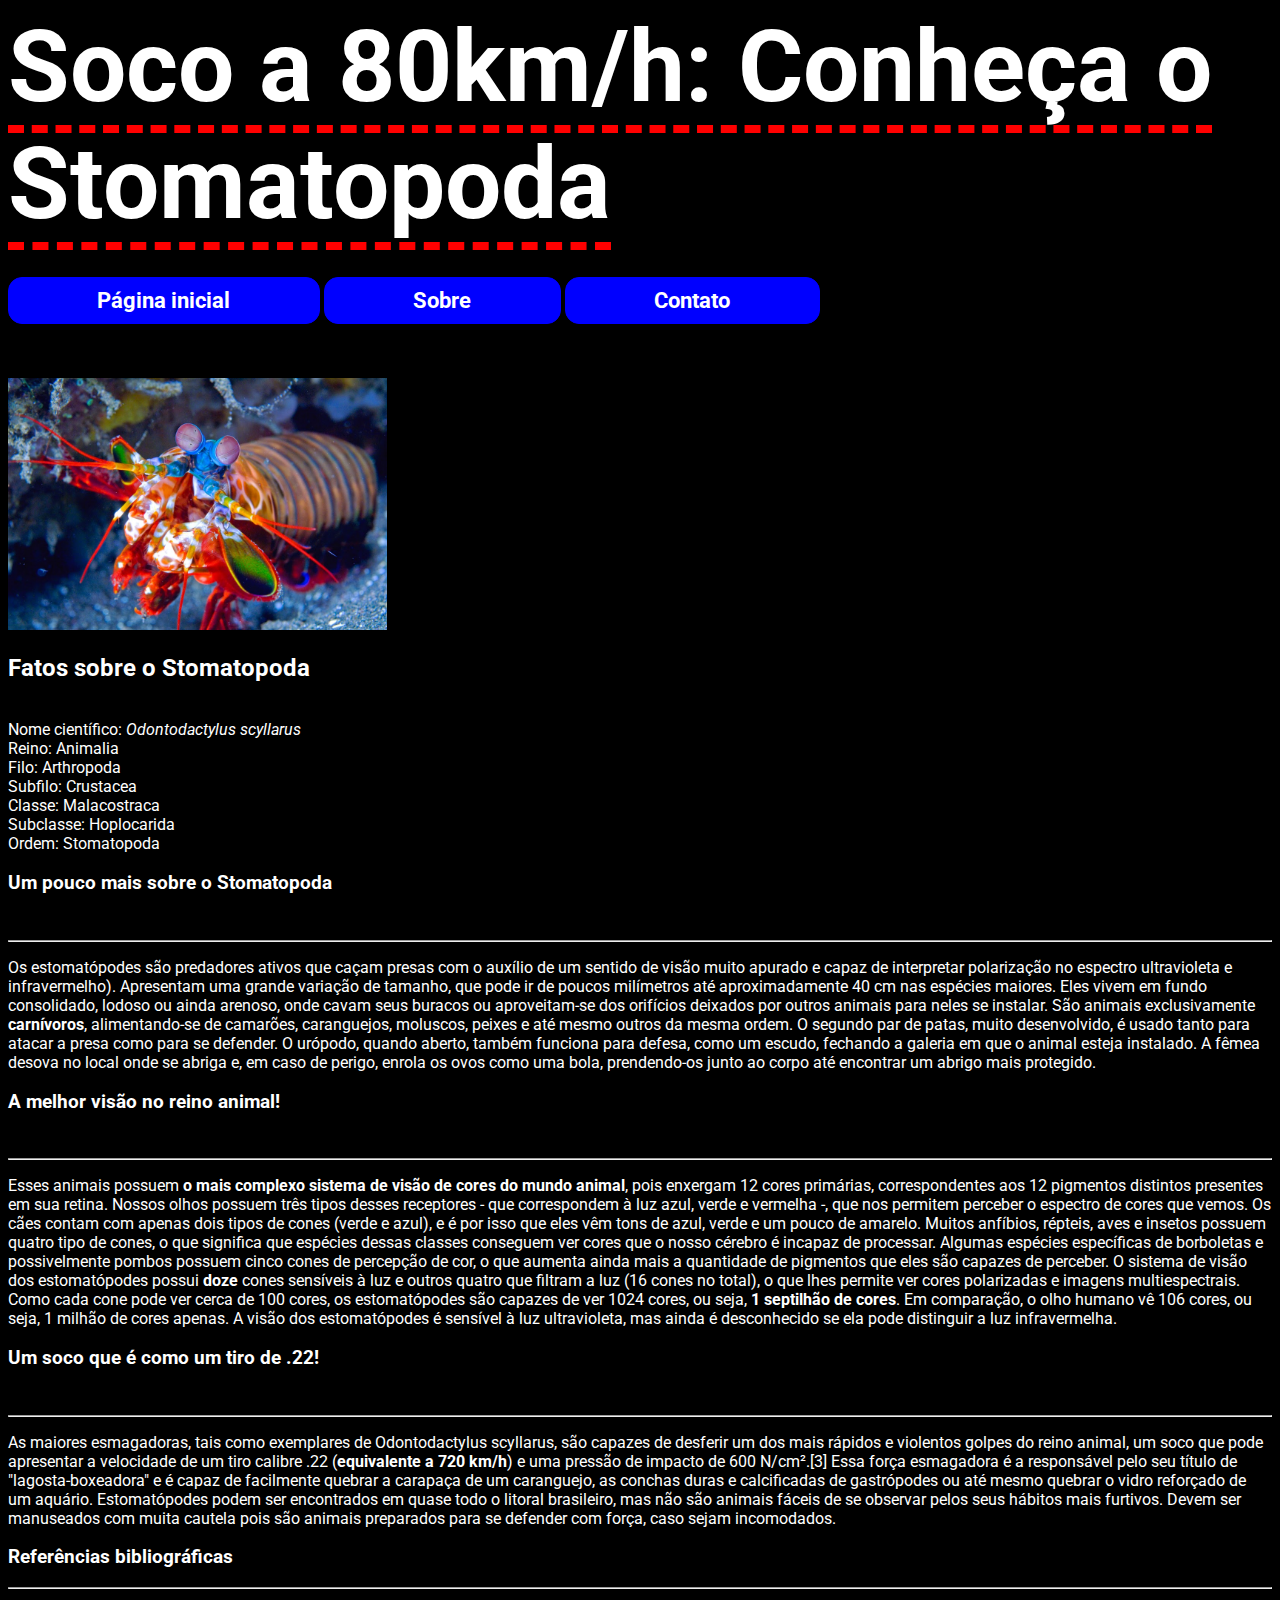
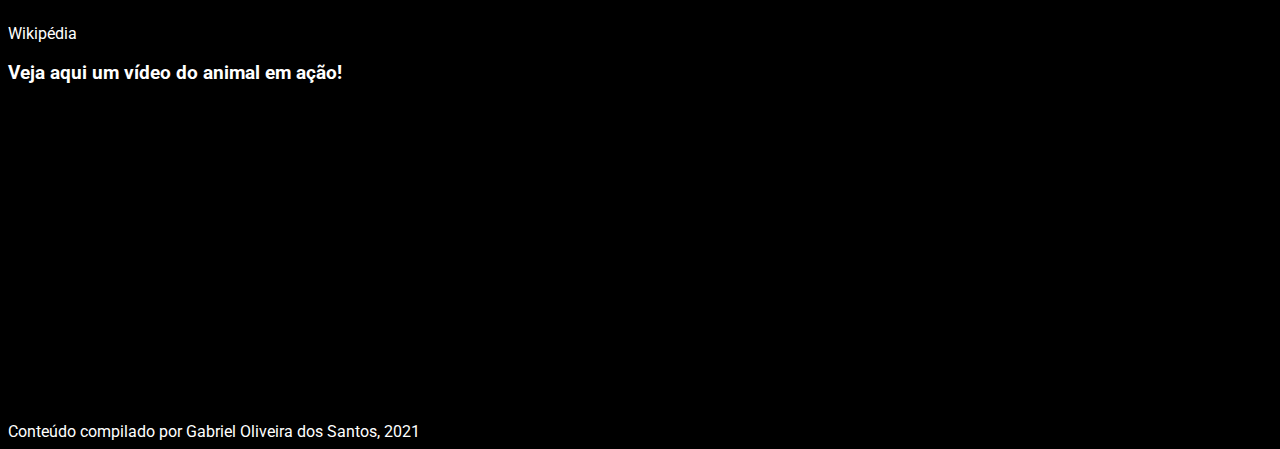
==== trybe-exercicios/fundamentos/bloco-3-introducao-a-html-e-css/dia-4-html-semantico/index.html @ 5a0d0751 "Adiciona o comeco da estilizacao do inicio da pagina" ====
<!DOCTYPE html>
<html>
  <head>
    <meta charset="UTF-8" />
    <meta name="viewport" content="width=device-width" />
    <title>Stomatopoda</title>
    <link rel="stylesheet" type="text/css" href="style.css">
    <link rel="preconnect" href="https://fonts.googleapis.com">
    <link rel="preconnect" href="https://fonts.gstatic.com" crossorigin>
    <link href="https://fonts.googleapis.com/css2?family=Roboto:ital,wght@0,100;1,100&display=swap" rel="stylesheet">
  </head>
  <body>
    <!--Título-->
    <h1>Soco a 80km/h: Conheça o Stomatopoda</h1>
    <!--Menu de navegação-->
    <nav>
      <ul>
        <li>Página inicial</li>
        <li>Sobre</li>
        <li>Contato</li>
      </ul>
    </nav>
    <!--Imagem referente ao animal em questão-->
    <img alt="Stomatopoda olhando para frente" src="stoma_main.jpg" id="stoma_main">
    <!--Artigo principal-->
    <article>
      <!--Seção com informações tabulares do Stomatopoda-->
      <section id="main_intro">
        <h2>Fatos sobre o Stomatopoda</h2>
        <ul>
          <li>Nome científico: <em>Odontodactylus scyllarus</em></li>
          <li>Reino: Animalia</li>
          <li>Filo: Arthropoda</li>
          <li>Subfilo: Crustacea</li>
          <li>Classe: Malacostraca</li>
          <li>Subclasse: Hoplocarida</li>
          <li>Ordem: Stomatopoda</li>
        </ul>
      </section>
      <section>
      <!--Mais informações-->
        <h3>Um pouco mais sobre o Stomatopoda</h3>
        <img>
        <hr>
        <p>
          Os estomatópodes são predadores ativos que caçam presas com o auxílio de um sentido de visão muito apurado e capaz de interpretar polarização no espectro ultravioleta e infravermelho). Apresentam uma grande variação de tamanho, que pode ir de poucos milímetros até aproximadamente 40 cm nas espécies maiores. Eles vivem em fundo consolidado, lodoso ou ainda arenoso, onde cavam seus buracos ou aproveitam-se dos orifícios deixados por outros animais para neles se instalar. São animais exclusivamente <b>carnívoros</b>, alimentando-se de camarões, caranguejos, moluscos, peixes e até mesmo outros da mesma ordem. O segundo par de patas, muito desenvolvido, é usado tanto para atacar a presa como para se defender. O urópodo, quando aberto, também funciona para defesa, como um escudo, fechando a galeria em que o animal esteja instalado. A fêmea desova no local onde se abriga e, em caso de perigo, enrola os ovos como uma bola, prendendo-os junto ao corpo até encontrar um abrigo mais protegido.
        </p>
        <!--Visão do animal-->
        <h3>A melhor visão no reino animal!</h3>
        <img>
        <hr>
        <p>
          Esses animais possuem <b>o mais complexo sistema de visão de cores do mundo animal</b>, pois enxergam 12 cores primárias, correspondentes aos 12 pigmentos distintos presentes em sua retina.
          Nossos olhos possuem três tipos desses receptores - que correspondem à luz azul, verde e vermelha -, que nos permitem perceber o espectro de cores que vemos. Os cães contam com apenas dois tipos de cones (verde e azul), e é por isso que eles vêm tons de azul, verde e um pouco de amarelo. Muitos anfíbios, répteis, aves e insetos possuem quatro tipo de cones, o que significa que espécies dessas classes conseguem ver cores que o nosso cérebro é incapaz de processar. Algumas espécies específicas de borboletas e possivelmente pombos possuem cinco cones de percepção de cor, o que aumenta ainda mais a quantidade de pigmentos que eles são capazes de perceber. O sistema de visão dos estomatópodes possui <b>doze</b> cones sensíveis à luz e outros quatro que filtram a luz (16 cones no total), o que lhes permite ver cores polarizadas e imagens multiespectrais.
          Como cada cone pode ver cerca de 100 cores, os estomatópodes são capazes de ver 1024 cores, ou seja, <b>1 septilhão de cores</b>. Em comparação, o olho humano vê 106 cores, ou seja, 1 milhão de cores apenas. A visão dos estomatópodes é sensível à luz ultravioleta, mas ainda é desconhecido se ela pode distinguir a luz infravermelha.
        </p>
        <!--Sobre o famoso "soco" do animal-->
        <h3>Um soco que é como um tiro de .22!</h3>
        <img>
        <hr>
        <p>
          As maiores esmagadoras, tais como exemplares de Odontodactylus scyllarus, são capazes de desferir um dos mais rápidos e violentos golpes do reino animal, um soco que pode apresentar a velocidade de um tiro calibre .22 (<b>equivalente a 720 km/h</b>) e uma pressão de impacto de 600 N/cm².[3] Essa força esmagadora é a responsável pelo seu título de "lagosta-boxeadora" e é capaz de facilmente quebrar a carapaça de um caranguejo, as conchas duras e calcificadas de gastrópodes ou até mesmo quebrar o vidro reforçado de um aquário.
          Estomatópodes podem ser encontrados em quase todo o litoral brasileiro, mas não são animais fáceis de se observar pelos seus hábitos mais furtivos. Devem ser manuseados com muita cautela pois são animais preparados para se defender com força, caso sejam incomodados.
        </p>
        <!--Bibliografia-->
        <h3>Referências bibliográficas</h3>
        <hr>
        <ul>
          <li><a>Wikipédia</a></li>
        </ul>
      </section>
    </article>
    <!--Referência em vídeo-->
    <aside>
      <h3>Veja aqui um vídeo do animal em ação!</h3>
      <iframe width="560" height="315" src="https://www.youtube.com/embed/E0Li1k5hGBE" title="YouTube video player" frameborder="0" allow="accelerometer; autoplay; clipboard-write; encrypted-media; gyroscope; picture-in-picture" allowfullscreen></iframe>
    </aside>
    <!--Rodapé-->
    <footer>Conteúdo compilado por Gabriel Oliveira dos Santos, 2021</footer>
  </body>
</html>
---- trybe-exercicios/fundamentos/bloco-3-introducao-a-html-e-css/dia-4-html-semantico/style.css ----
body {
    font-family: 'Roboto', sans-serif;
    background-color: black;
    color: white;
}

h1 {
    font-size: 100px;
    position: relative;
    border-bottom: 8px dashed red;
    display: inline;
}

#main_intro {

}

#stoma_main {
    margin-top: 3%;
    width: 30%;
}

ul {
    padding-top: 1.5%;
    padding-left: 0;
}

nav ul li {
    list-style-type: none;
    font-size: 135%;
    font-weight: bold;
    display: inline-block;
    border: 1px solid blue;
    max-width: 30%;
    padding-left: 7%;
    padding-right: 7%;
    padding-top: 10px;
    padding-bottom: 10px;
    background-color: blue;
    border-radius: 14px;
}
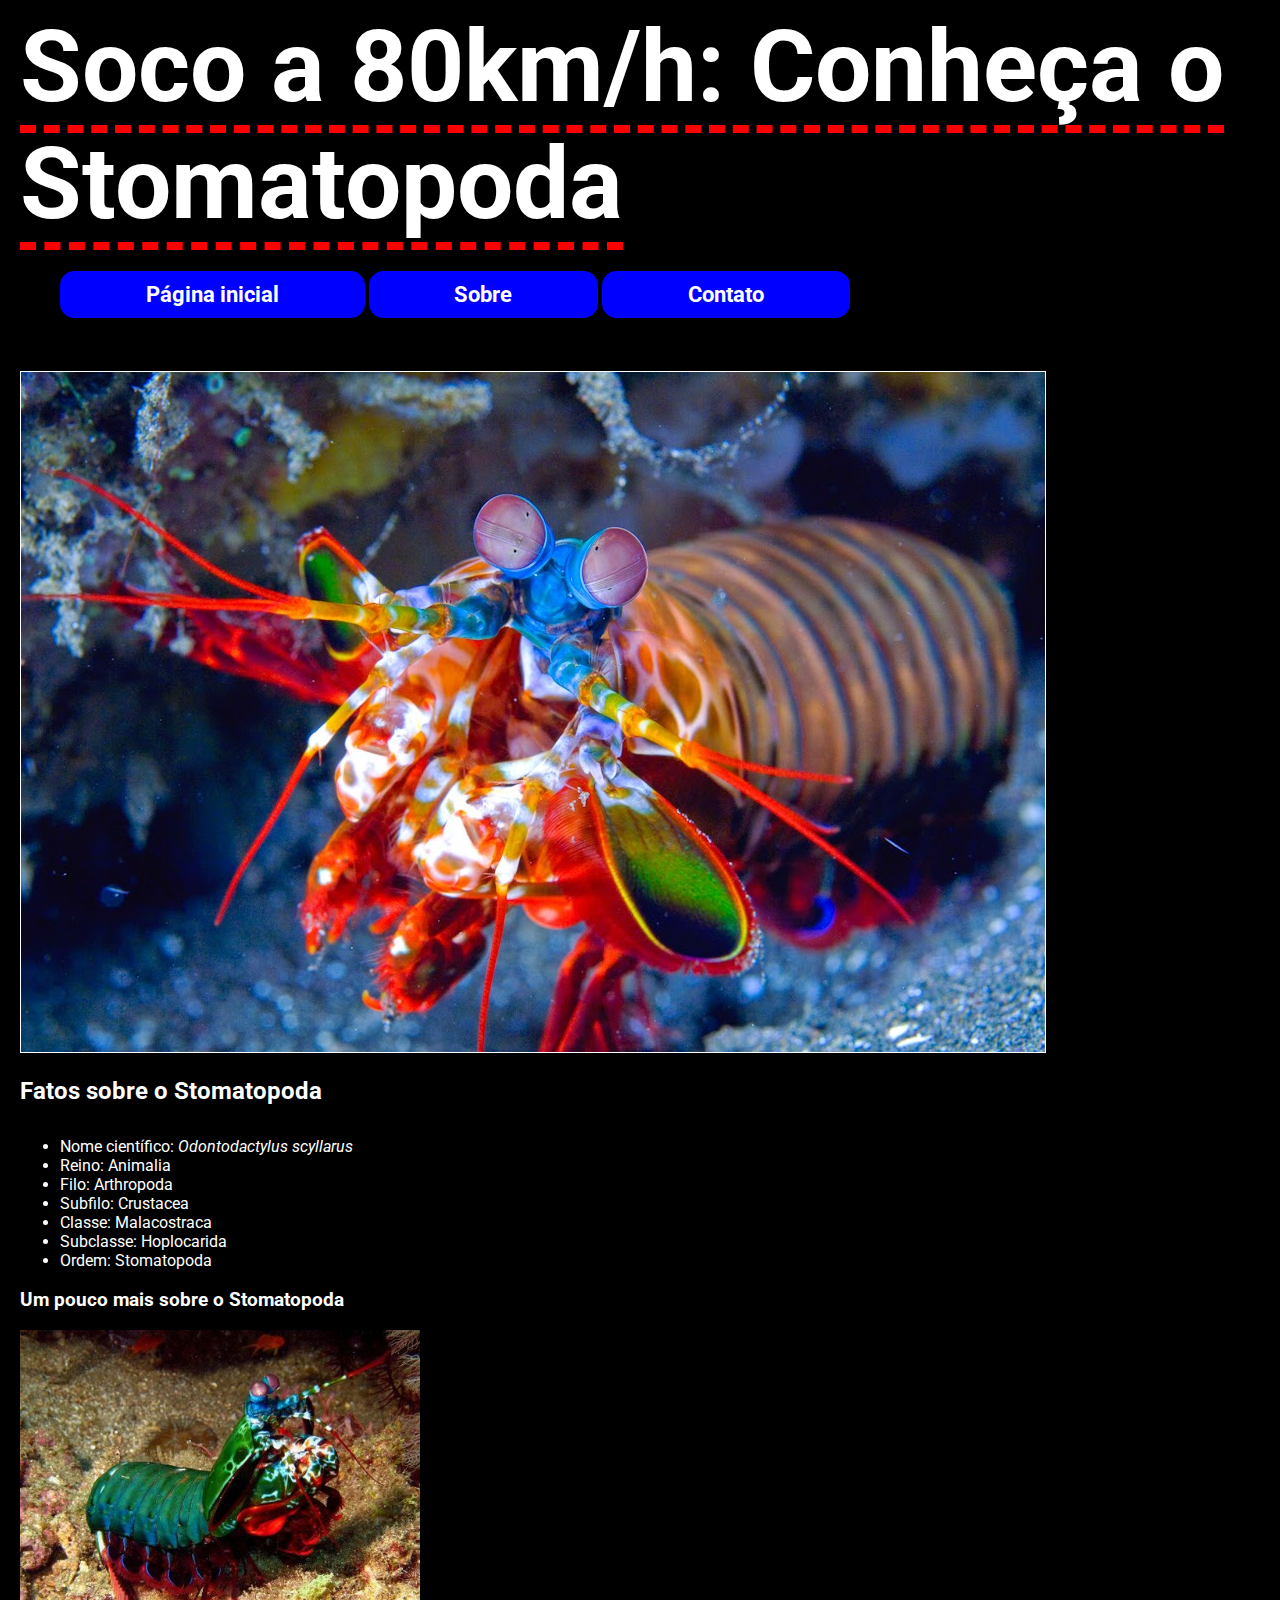
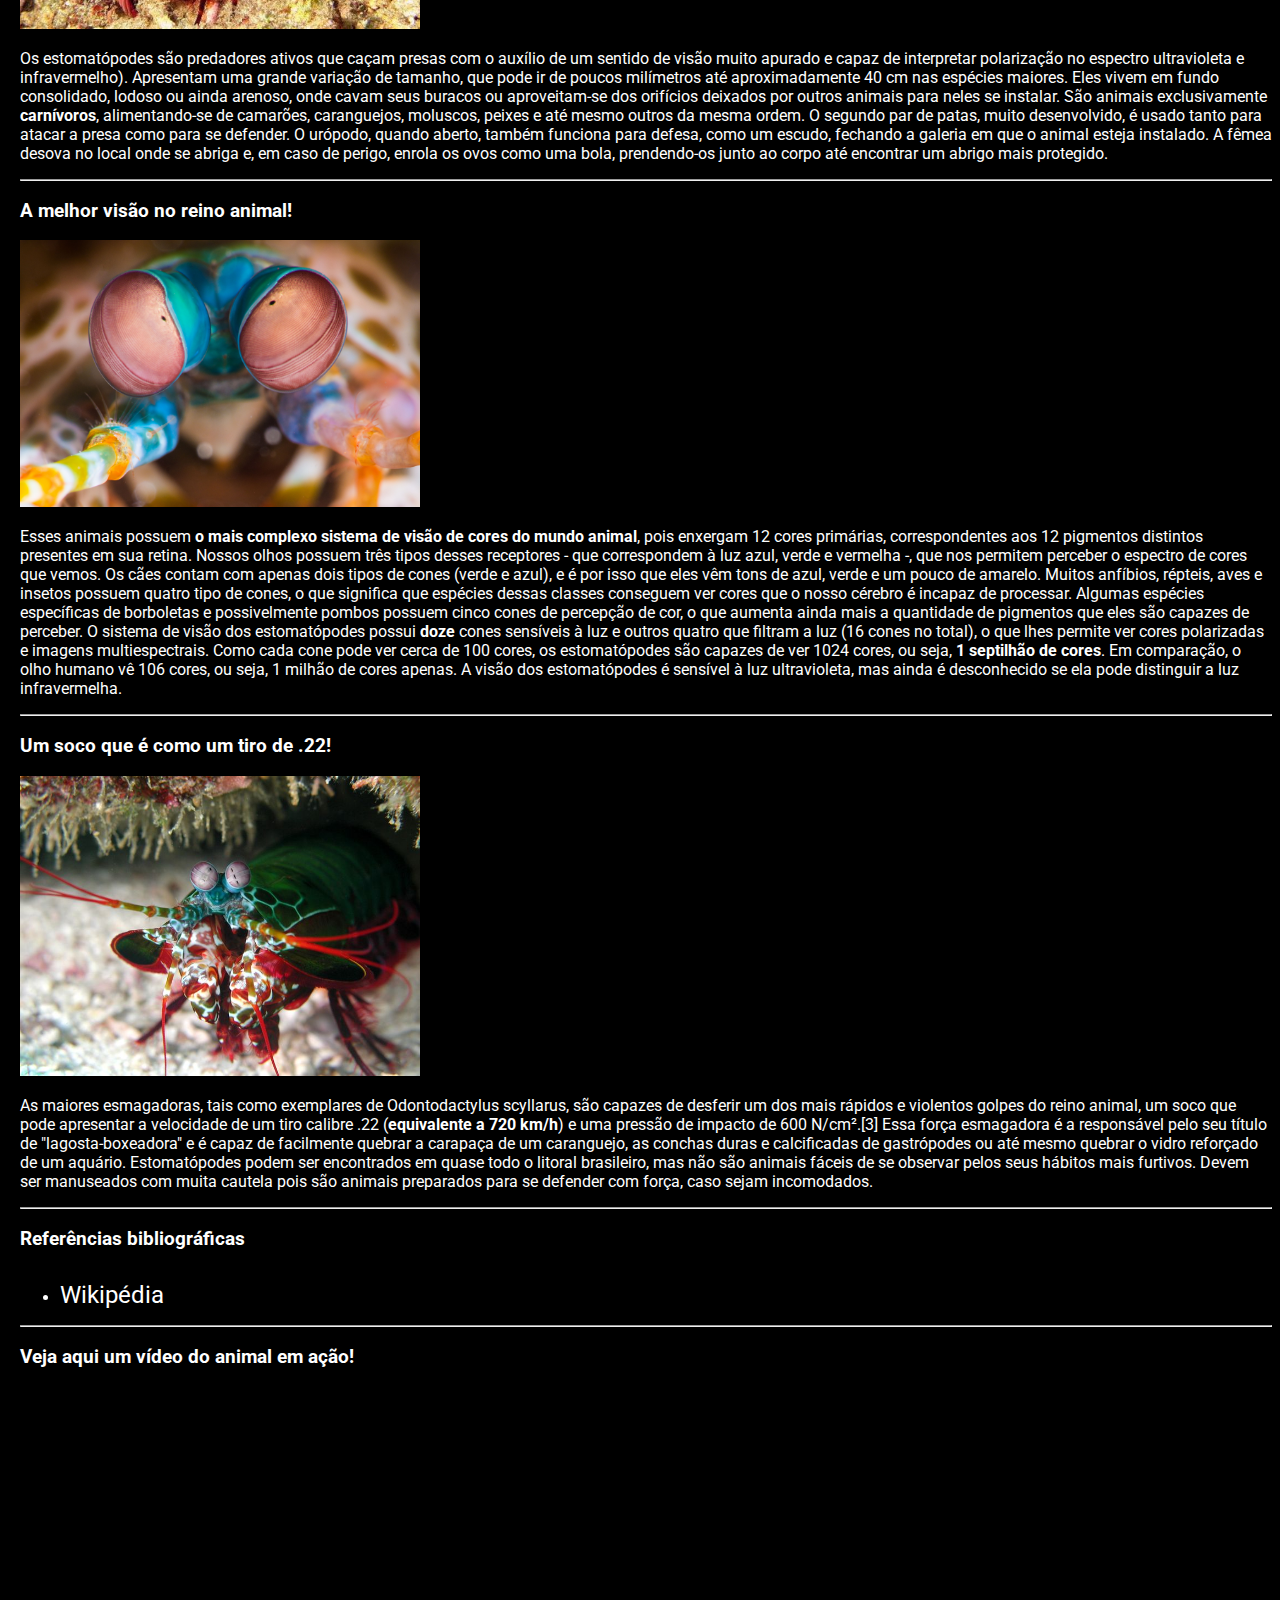
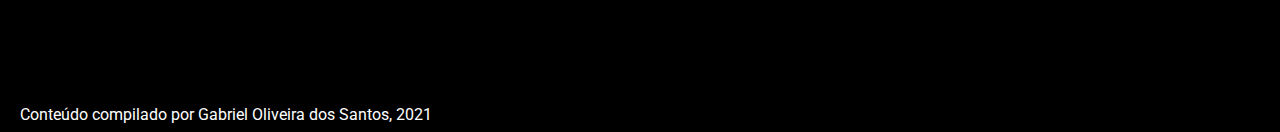
==== commit a71d3873: "Finaliza a pagina" ====
--- a/trybe-exercicios/fundamentos/bloco-3-introducao-a-html-e-css/dia-4-html-semantico/index.html
+++ b/trybe-exercicios/fundamentos/bloco-3-introducao-a-html-e-css/dia-4-html-semantico/index.html
@@ -21,11 +21,11 @@
       </ul>
     </nav>
     <!--Imagem referente ao animal em questão-->
-    <img alt="Stomatopoda olhando para frente" src="stoma_main.jpg" id="stoma_main">
+    <img alt="Stomatopoda olhando para frente" src="stoma_main.jpg" id="stoma_main_img">
     <!--Artigo principal-->
     <article>
       <!--Seção com informações tabulares do Stomatopoda-->
-      <section id="main_intro">
+      <section class="main intro">
         <h2>Fatos sobre o Stomatopoda</h2>
         <ul>
           <li>Nome científico: <em>Odontodactylus scyllarus</em></li>
@@ -40,34 +40,34 @@
       <section>
       <!--Mais informações-->
         <h3>Um pouco mais sobre o Stomatopoda</h3>
-        <img>
-        <hr>
+        <img alt="stomatopoda" src="stoma_about.jpg" id="stoma_about_img">
         <p>
           Os estomatópodes são predadores ativos que caçam presas com o auxílio de um sentido de visão muito apurado e capaz de interpretar polarização no espectro ultravioleta e infravermelho). Apresentam uma grande variação de tamanho, que pode ir de poucos milímetros até aproximadamente 40 cm nas espécies maiores. Eles vivem em fundo consolidado, lodoso ou ainda arenoso, onde cavam seus buracos ou aproveitam-se dos orifícios deixados por outros animais para neles se instalar. São animais exclusivamente <b>carnívoros</b>, alimentando-se de camarões, caranguejos, moluscos, peixes e até mesmo outros da mesma ordem. O segundo par de patas, muito desenvolvido, é usado tanto para atacar a presa como para se defender. O urópodo, quando aberto, também funciona para defesa, como um escudo, fechando a galeria em que o animal esteja instalado. A fêmea desova no local onde se abriga e, em caso de perigo, enrola os ovos como uma bola, prendendo-os junto ao corpo até encontrar um abrigo mais protegido.
         </p>
+        <hr>
         <!--Visão do animal-->
         <h3>A melhor visão no reino animal!</h3>
-        <img>
-        <hr>
+        <img alt="olhos do stomatopoda" src="stoma_eyes.jpg" id="stoma_eyes_img">
         <p>
           Esses animais possuem <b>o mais complexo sistema de visão de cores do mundo animal</b>, pois enxergam 12 cores primárias, correspondentes aos 12 pigmentos distintos presentes em sua retina.
           Nossos olhos possuem três tipos desses receptores - que correspondem à luz azul, verde e vermelha -, que nos permitem perceber o espectro de cores que vemos. Os cães contam com apenas dois tipos de cones (verde e azul), e é por isso que eles vêm tons de azul, verde e um pouco de amarelo. Muitos anfíbios, répteis, aves e insetos possuem quatro tipo de cones, o que significa que espécies dessas classes conseguem ver cores que o nosso cérebro é incapaz de processar. Algumas espécies específicas de borboletas e possivelmente pombos possuem cinco cones de percepção de cor, o que aumenta ainda mais a quantidade de pigmentos que eles são capazes de perceber. O sistema de visão dos estomatópodes possui <b>doze</b> cones sensíveis à luz e outros quatro que filtram a luz (16 cones no total), o que lhes permite ver cores polarizadas e imagens multiespectrais.
           Como cada cone pode ver cerca de 100 cores, os estomatópodes são capazes de ver 1024 cores, ou seja, <b>1 septilhão de cores</b>. Em comparação, o olho humano vê 106 cores, ou seja, 1 milhão de cores apenas. A visão dos estomatópodes é sensível à luz ultravioleta, mas ainda é desconhecido se ela pode distinguir a luz infravermelha.
         </p>
+        <hr>
         <!--Sobre o famoso "soco" do animal-->
         <h3>Um soco que é como um tiro de .22!</h3>
-        <img>
-        <hr>
+        <img alt="stoma de frente" src="stoma_pinc.jpg" id="stoma_front_img">
         <p>
           As maiores esmagadoras, tais como exemplares de Odontodactylus scyllarus, são capazes de desferir um dos mais rápidos e violentos golpes do reino animal, um soco que pode apresentar a velocidade de um tiro calibre .22 (<b>equivalente a 720 km/h</b>) e uma pressão de impacto de 600 N/cm².[3] Essa força esmagadora é a responsável pelo seu título de "lagosta-boxeadora" e é capaz de facilmente quebrar a carapaça de um caranguejo, as conchas duras e calcificadas de gastrópodes ou até mesmo quebrar o vidro reforçado de um aquário.
           Estomatópodes podem ser encontrados em quase todo o litoral brasileiro, mas não são animais fáceis de se observar pelos seus hábitos mais furtivos. Devem ser manuseados com muita cautela pois são animais preparados para se defender com força, caso sejam incomodados.
         </p>
+        <hr>
         <!--Bibliografia-->
         <h3>Referências bibliográficas</h3>
+        <ul>
+          <li><a id="link" href="https://pt.wikipedia.org/wiki/Stomatopoda" target="_blank">Wikipédia</a></li>
+        </ul>
         <hr>
-        <ul>
-          <li><a>Wikipédia</a></li>
-        </ul>
       </section>
     </article>
     <!--Referência em vídeo-->
--- a/trybe-exercicios/fundamentos/bloco-3-introducao-a-html-e-css/dia-4-html-semantico/style.css
+++ b/trybe-exercicios/fundamentos/bloco-3-introducao-a-html-e-css/dia-4-html-semantico/style.css
@@ -2,6 +2,7 @@
     font-family: 'Roboto', sans-serif;
     background-color: black;
     color: white;
+    margin-left: 20px;
 }
 
 h1 {
@@ -11,18 +12,39 @@
     display: inline;
 }
 
-#main_intro {
-
+#stoma_main_img {
+    margin-top: 3%;
+    /*width: ;*/
+    border: 1px solid white;
 }
 
-#stoma_main {
-    margin-top: 3%;
-    width: 30%;
+#stoma_about_img {
+    width: 400px;
+}
+
+#stoma_eyes_img {
+    width: 400px;
+}
+
+#stoma_front_img {
+    width: 400px;
+}
+
+#link {
+    color: white;
+    font-size: 150%;
+}
+
+#link:hover {
+    color: yellow;
+}
+
+ul a {
+    text-decoration: none;
 }
 
 ul {
-    padding-top: 1.5%;
-    padding-left: 0;
+    padding-top: 1%;
 }
 
 nav ul li {
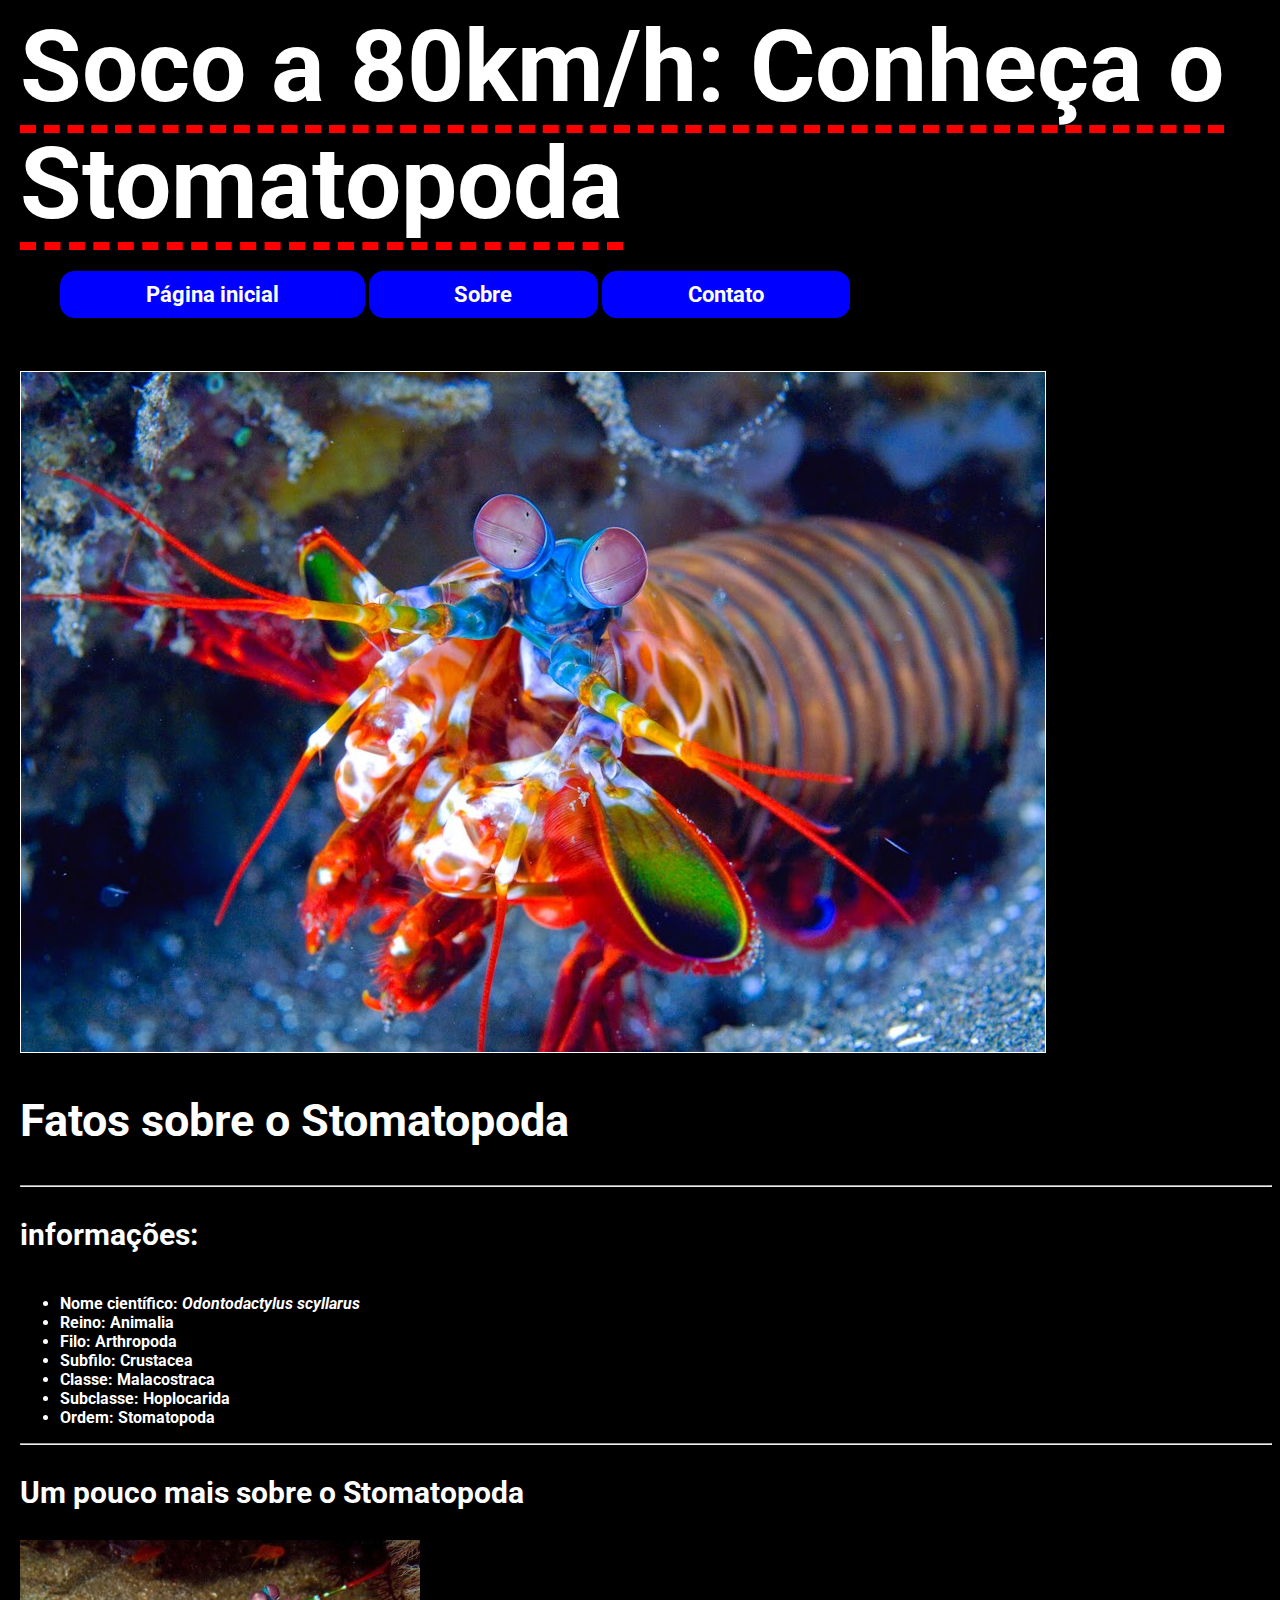
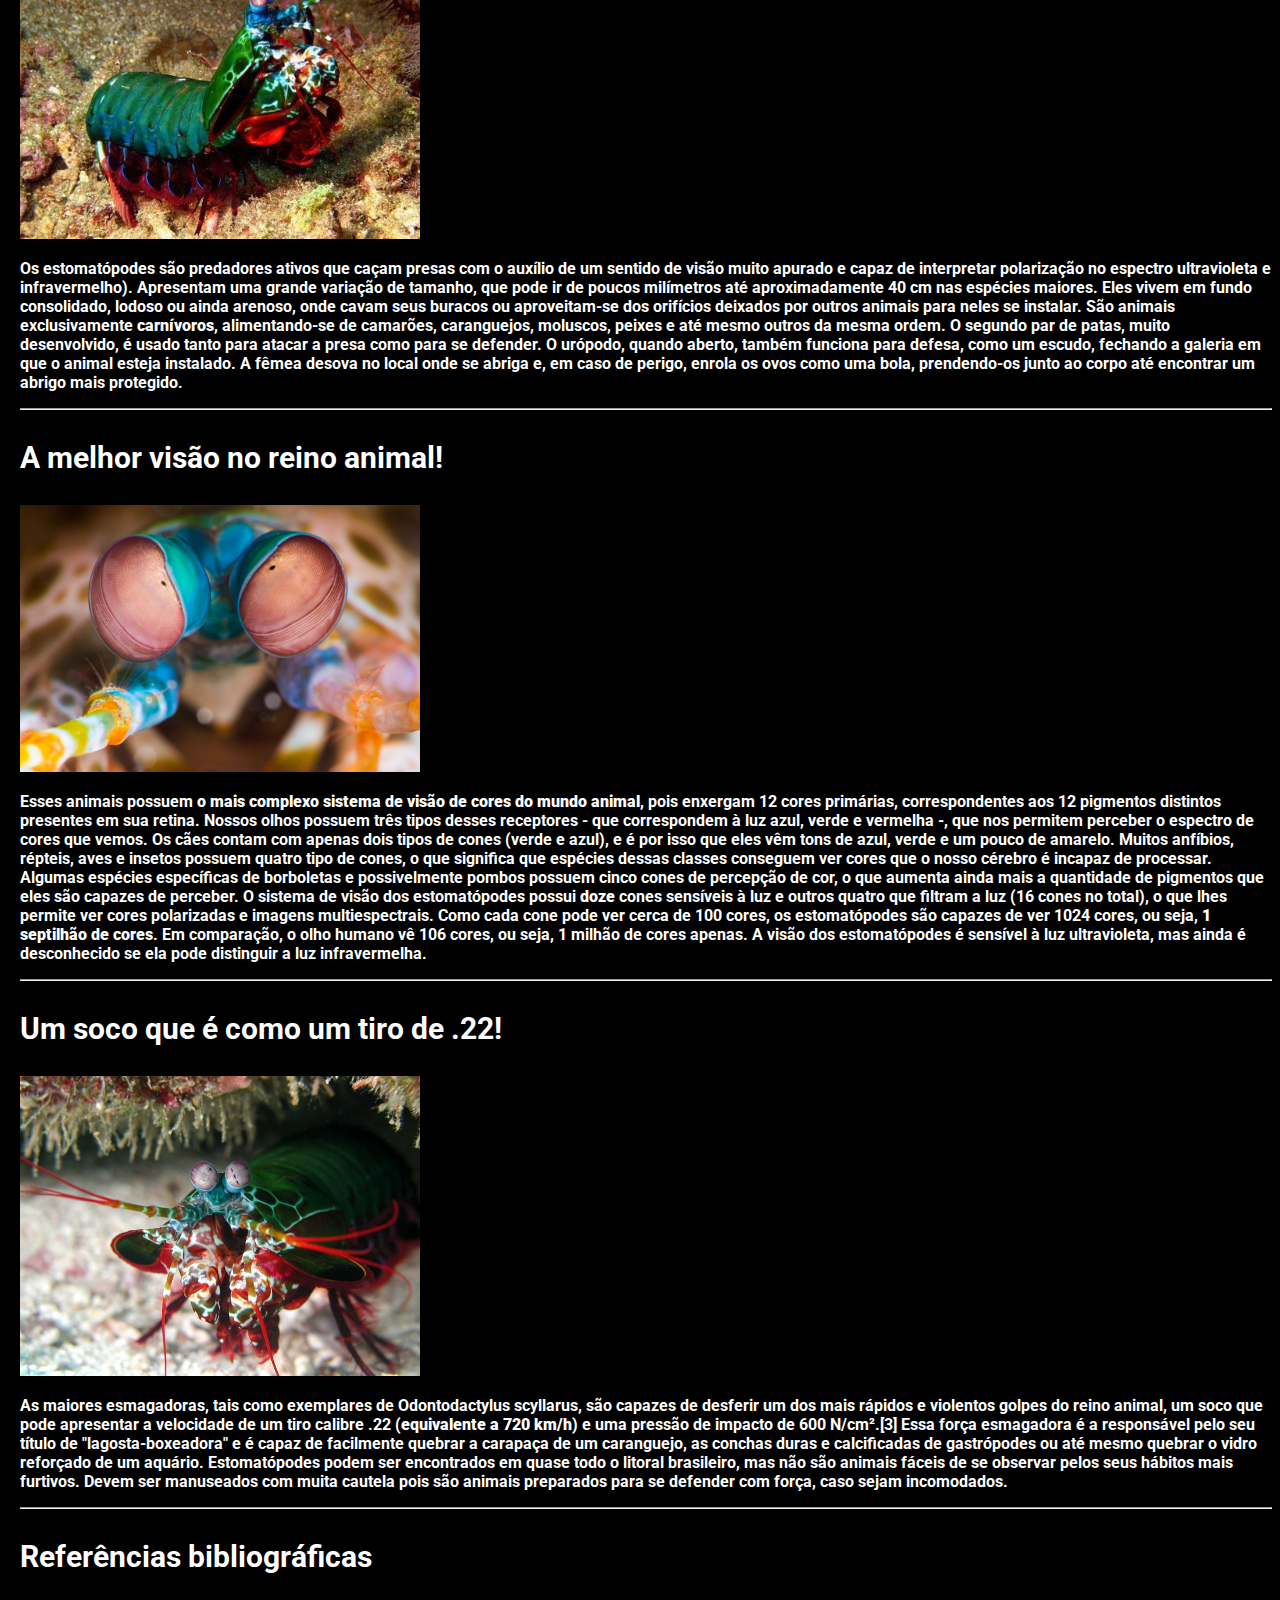
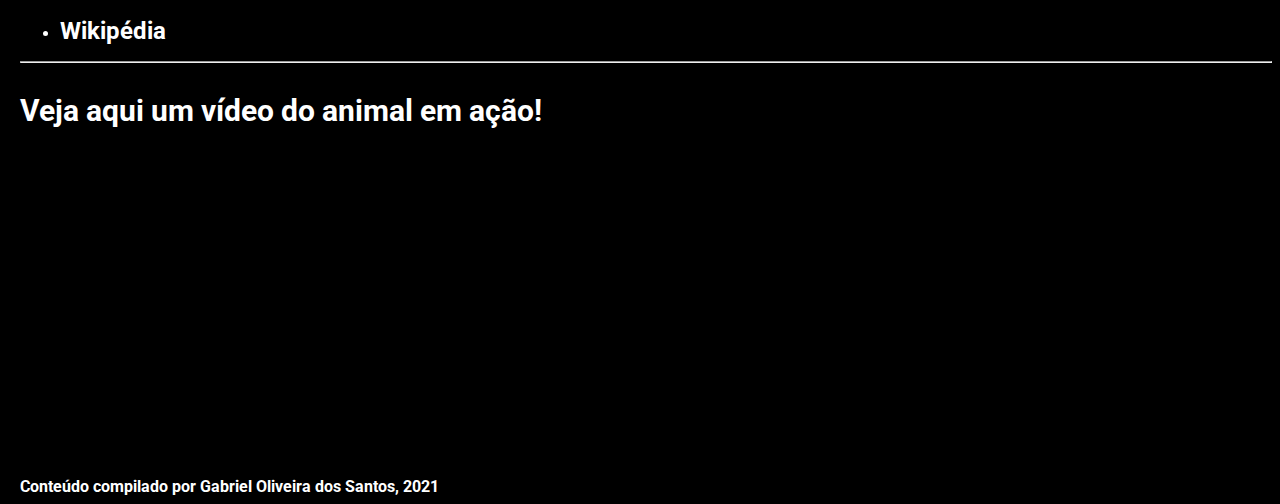
==== commit d9abeeb5: "pequena adicao" ====
--- a/trybe-exercicios/fundamentos/bloco-3-introducao-a-html-e-css/dia-4-html-semantico/index.html
+++ b/trybe-exercicios/fundamentos/bloco-3-introducao-a-html-e-css/dia-4-html-semantico/index.html
@@ -24,9 +24,11 @@
     <img alt="Stomatopoda olhando para frente" src="stoma_main.jpg" id="stoma_main_img">
     <!--Artigo principal-->
     <article>
-      <!--Seção com informações tabulares do Stomatopoda-->
       <section class="main intro">
         <h2>Fatos sobre o Stomatopoda</h2>
+        <hr>
+        <!--Seção com informações tabulares do Stomatopoda-->
+        <h3>informações:</h3>
         <ul>
           <li>Nome científico: <em>Odontodactylus scyllarus</em></li>
           <li>Reino: Animalia</li>
@@ -37,6 +39,7 @@
           <li>Ordem: Stomatopoda</li>
         </ul>
       </section>
+      <hr>
       <section>
       <!--Mais informações-->
         <h3>Um pouco mais sobre o Stomatopoda</h3>
--- a/trybe-exercicios/fundamentos/bloco-3-introducao-a-html-e-css/dia-4-html-semantico/style.css
+++ b/trybe-exercicios/fundamentos/bloco-3-introducao-a-html-e-css/dia-4-html-semantico/style.css
@@ -3,6 +3,7 @@
     background-color: black;
     color: white;
     margin-left: 20px;
+    font-weight: bold;
 }
 
 h1 {
@@ -10,6 +11,14 @@
     position: relative;
     border-bottom: 8px dashed red;
     display: inline;
+}
+
+h2 {
+    font-size: 45px;
+}
+
+h3 {
+    font-size: 30px;
 }
 
 #stoma_main_img {
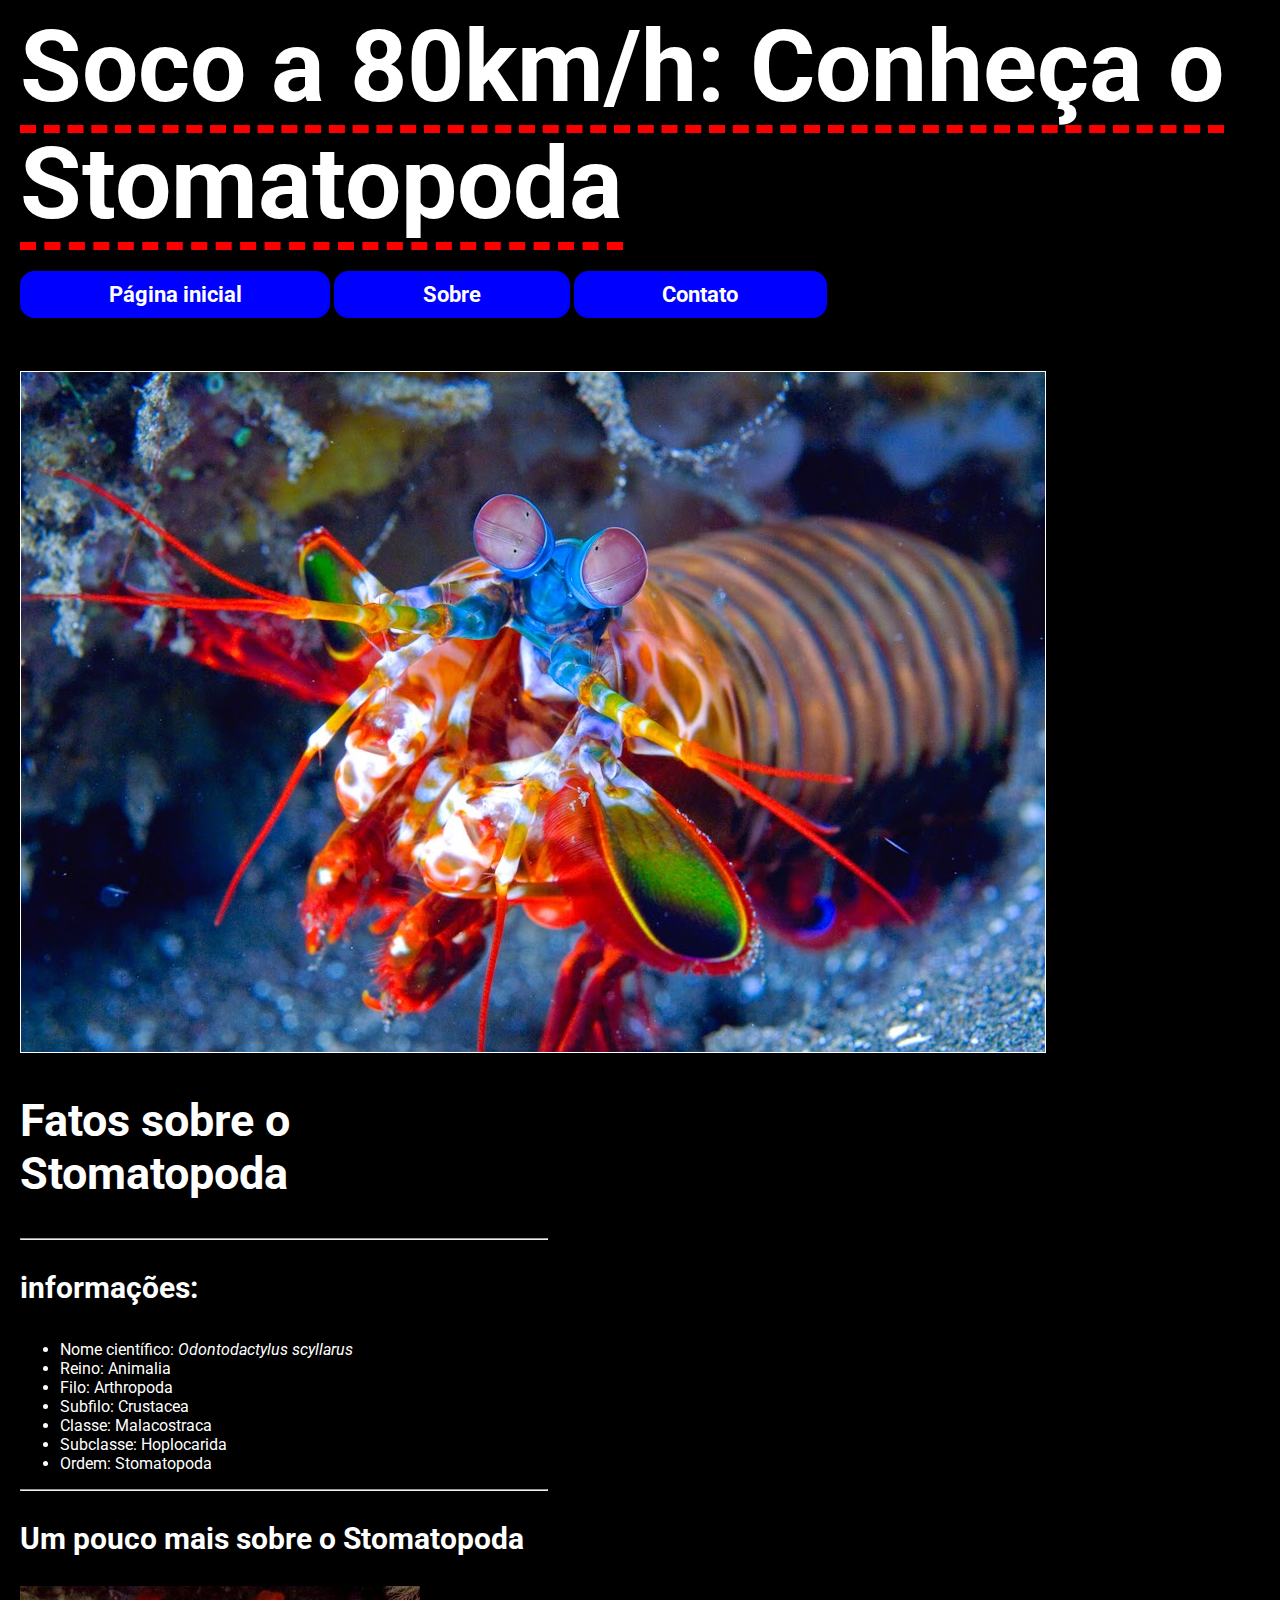
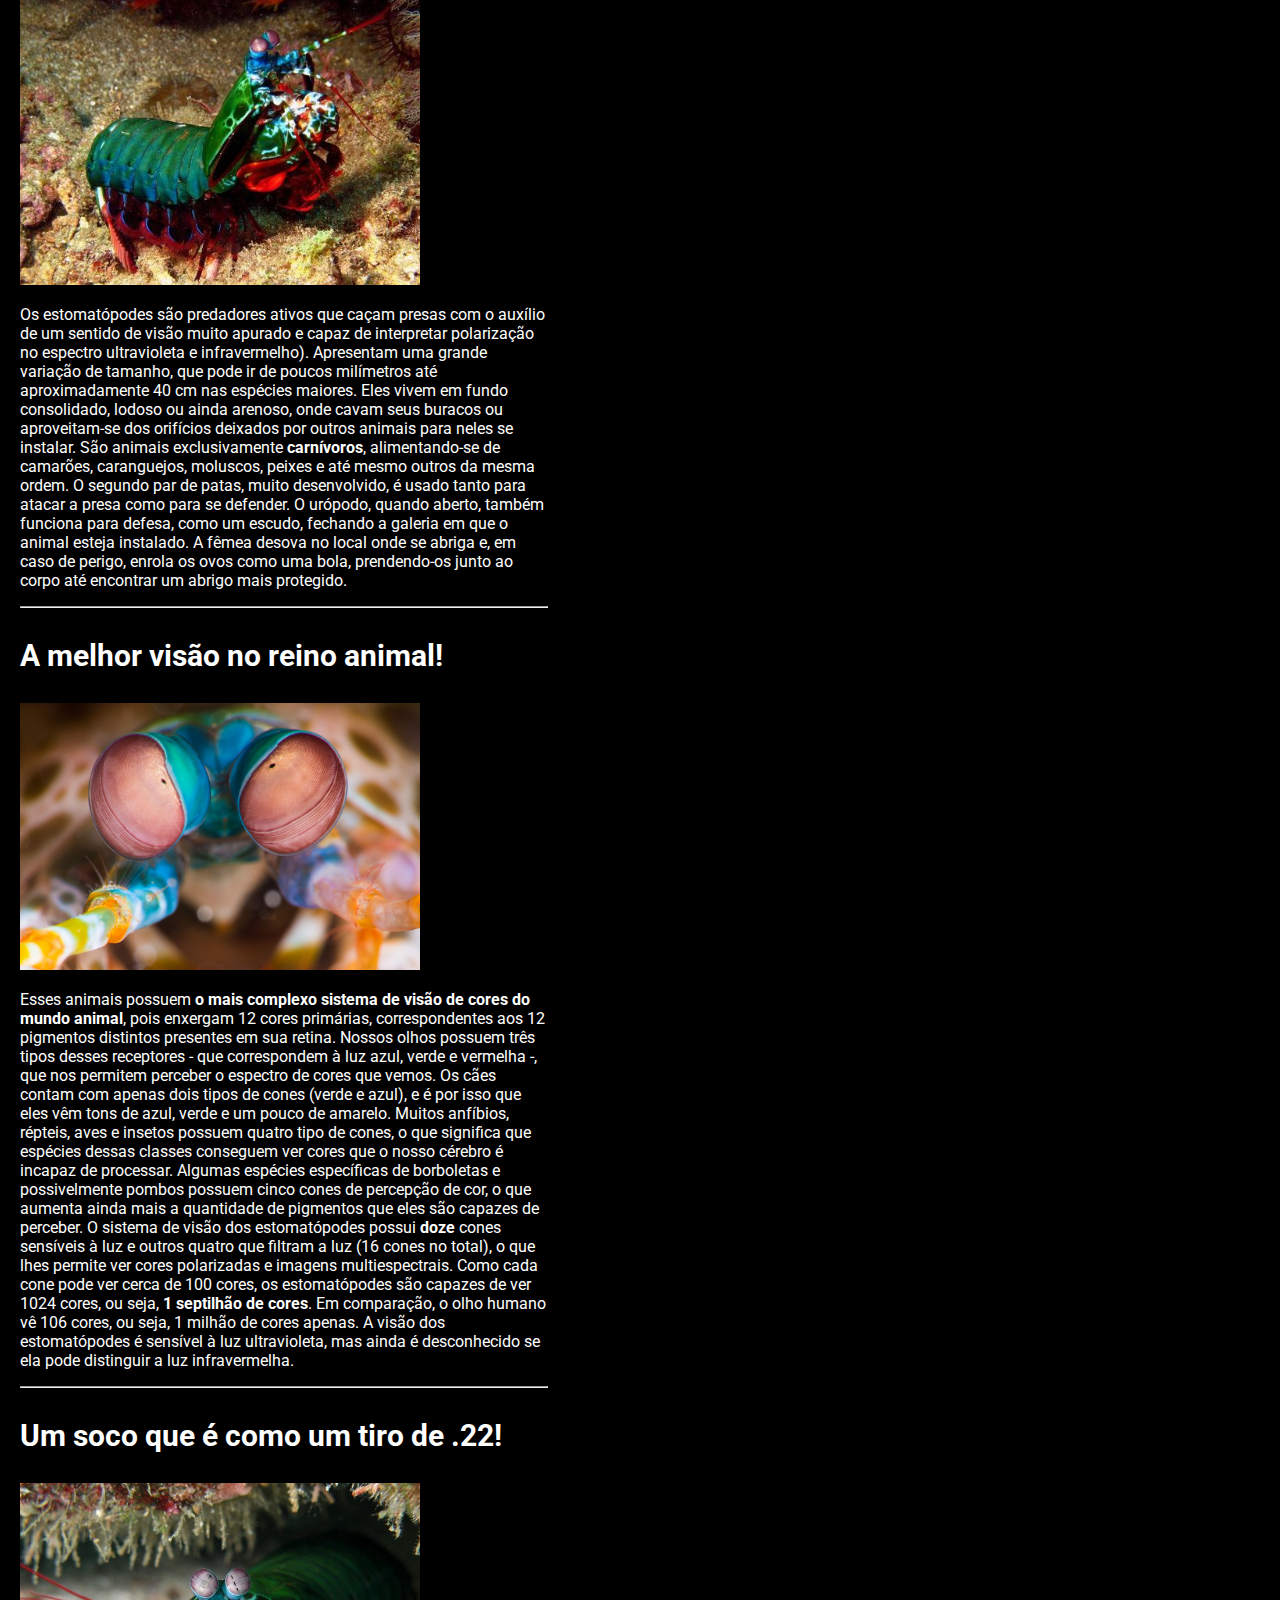
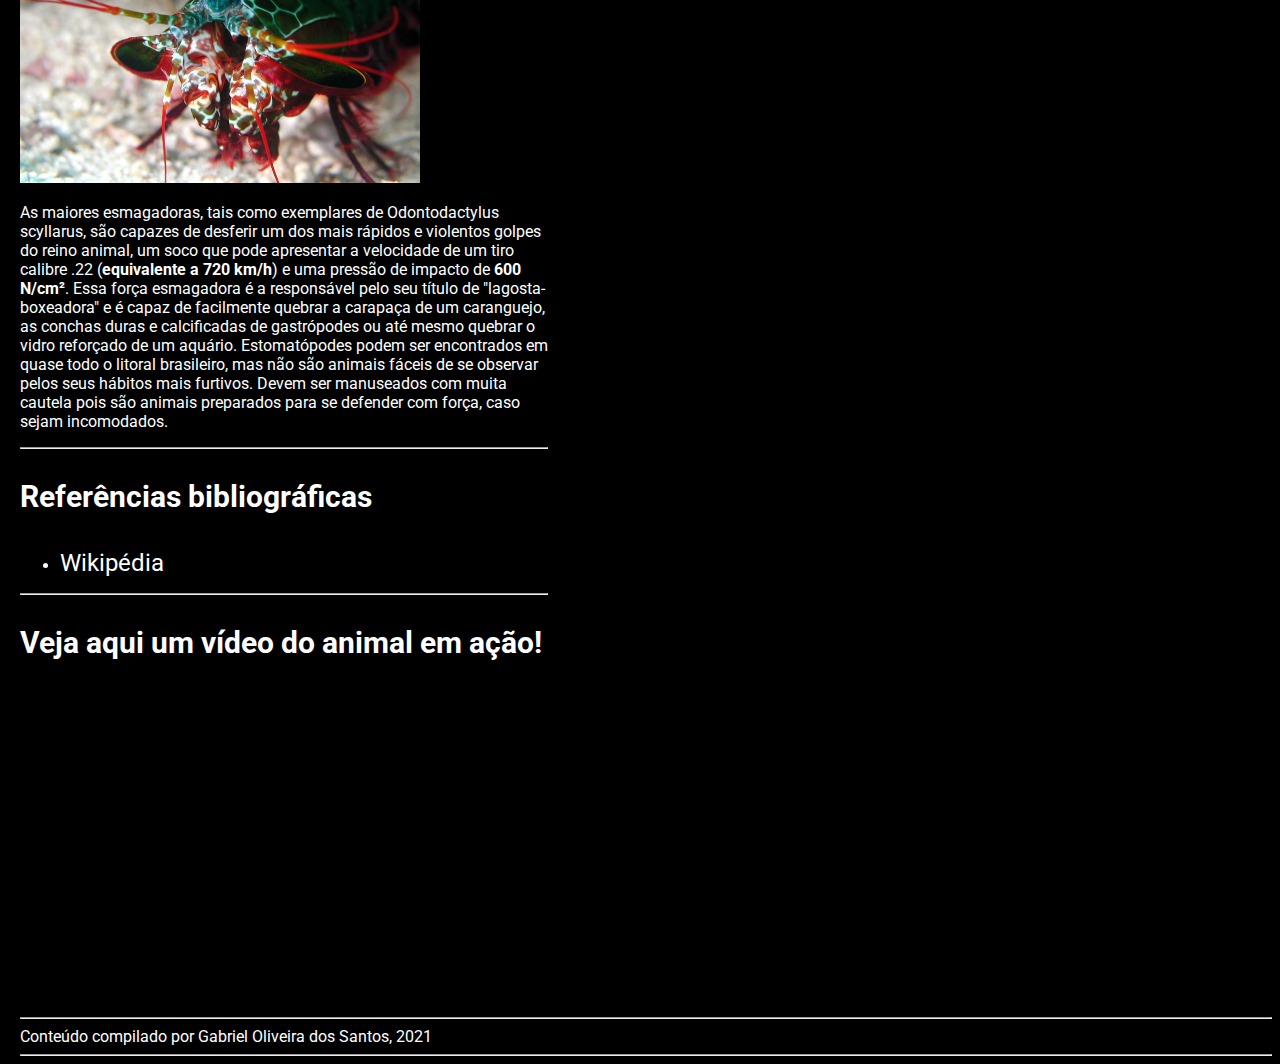
==== commit 42bcf771: "mais algumas mudancas visuais" ====
--- a/trybe-exercicios/fundamentos/bloco-3-introducao-a-html-e-css/dia-4-html-semantico/index.html
+++ b/trybe-exercicios/fundamentos/bloco-3-introducao-a-html-e-css/dia-4-html-semantico/index.html
@@ -61,7 +61,7 @@
         <h3>Um soco que é como um tiro de .22!</h3>
         <img alt="stoma de frente" src="stoma_pinc.jpg" id="stoma_front_img">
         <p>
-          As maiores esmagadoras, tais como exemplares de Odontodactylus scyllarus, são capazes de desferir um dos mais rápidos e violentos golpes do reino animal, um soco que pode apresentar a velocidade de um tiro calibre .22 (<b>equivalente a 720 km/h</b>) e uma pressão de impacto de 600 N/cm².[3] Essa força esmagadora é a responsável pelo seu título de "lagosta-boxeadora" e é capaz de facilmente quebrar a carapaça de um caranguejo, as conchas duras e calcificadas de gastrópodes ou até mesmo quebrar o vidro reforçado de um aquário.
+          As maiores esmagadoras, tais como exemplares de Odontodactylus scyllarus, são capazes de desferir um dos mais rápidos e violentos golpes do reino animal, um soco que pode apresentar a velocidade de um tiro calibre .22 (<b>equivalente a 720 km/h</b>) e uma pressão de impacto de <b>600 N/cm²</b>. Essa força esmagadora é a responsável pelo seu título de "lagosta-boxeadora" e é capaz de facilmente quebrar a carapaça de um caranguejo, as conchas duras e calcificadas de gastrópodes ou até mesmo quebrar o vidro reforçado de um aquário.
           Estomatópodes podem ser encontrados em quase todo o litoral brasileiro, mas não são animais fáceis de se observar pelos seus hábitos mais furtivos. Devem ser manuseados com muita cautela pois são animais preparados para se defender com força, caso sejam incomodados.
         </p>
         <hr>
@@ -79,6 +79,8 @@
       <iframe width="560" height="315" src="https://www.youtube.com/embed/E0Li1k5hGBE" title="YouTube video player" frameborder="0" allow="accelerometer; autoplay; clipboard-write; encrypted-media; gyroscope; picture-in-picture" allowfullscreen></iframe>
     </aside>
     <!--Rodapé-->
+    <hr>
     <footer>Conteúdo compilado por Gabriel Oliveira dos Santos, 2021</footer>
+    <hr>
   </body>
 </html>
--- a/trybe-exercicios/fundamentos/bloco-3-introducao-a-html-e-css/dia-4-html-semantico/style.css
+++ b/trybe-exercicios/fundamentos/bloco-3-introducao-a-html-e-css/dia-4-html-semantico/style.css
@@ -3,7 +3,11 @@
     background-color: black;
     color: white;
     margin-left: 20px;
-    font-weight: bold;
+    font-weight: 00;
+}
+
+article {
+    max-width: 42.2%;
 }
 
 h1 {
@@ -69,4 +73,8 @@
     padding-bottom: 10px;
     background-color: blue;
     border-radius: 14px;
+}
+
+nav ul {
+    padding-left: 0;
 }